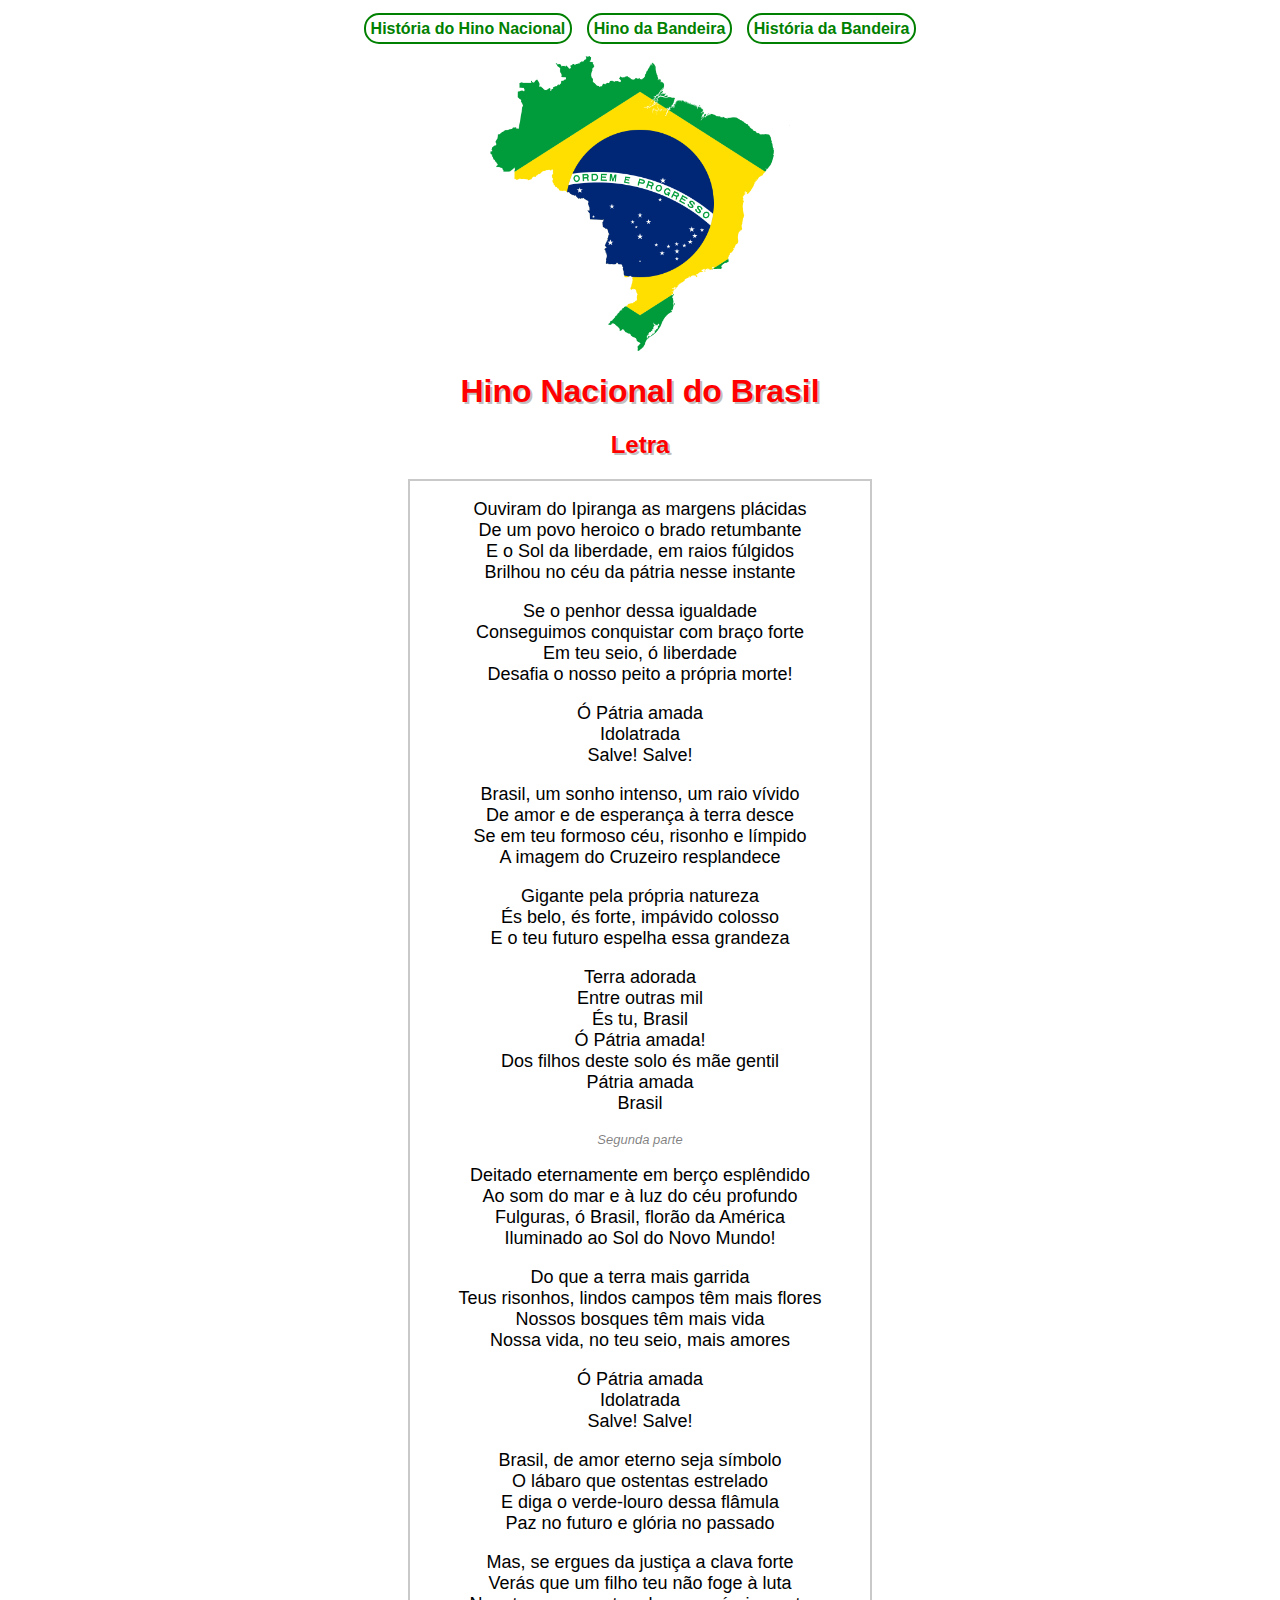
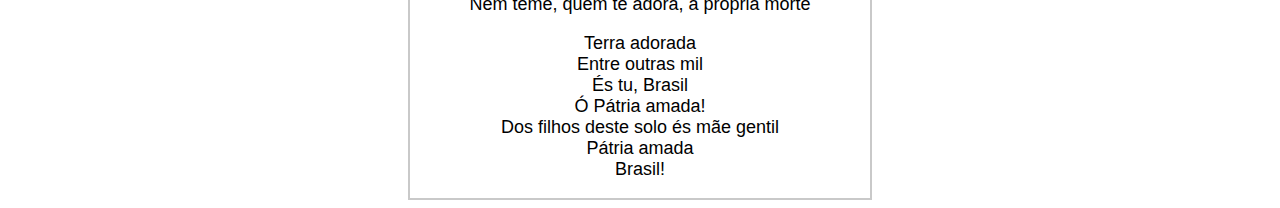
==== index.html @ ba687758 "commit inicial" ====
<!DOCTYPE html>
<html lang="pt-br">

<head>
    <meta charset="UTF-8">
    <meta http-equiv="X-UA-Compatible" content="IE=edge">
    <meta name="viewport" content="width=device-width, initial-scale=1.0">
    <title>Hino Nacional do Brasil</title>

    <link rel="stylesheet" href="style.css">
</head>

<body>
    <header class="links">
        <a href="historia_hino.html">História do Hino Nacional</a>
        <a href="hino_bandeira.htm">Hino da Bandeira</a>
        <a href="historia_bandeira.html">História da Bandeira</a>
    </header>

    <br>

    <img id="capa" src="imagens/B=brasil_territorio.png" alt="Bandeira do Brasil" width="1000">

    <h1>Hino Nacional do Brasil</h1>
    <h2>Letra</h2>

    <div class="letra">
    <p>
        Ouviram do Ipiranga as margens plácidas <br>
        De um povo heroico o brado retumbante <br>
        E o Sol da liberdade, em raios fúlgidos <br>
        Brilhou no céu da pátria nesse instante <br>
    </p>

    <p>
        Se o penhor dessa igualdade <br>
        Conseguimos conquistar com braço forte <br>
        Em teu seio, ó liberdade <br>
        Desafia o nosso peito a própria morte! <br>
    </p>

    <p>
        Ó Pátria amada <br>
        Idolatrada <br>
        Salve! Salve! <br>
    </p>

    <p>
        Brasil, um sonho intenso, um raio vívido <br>
        De amor e de esperança à terra desce <br>
        Se em teu formoso céu, risonho e límpido <br>
        A imagem do Cruzeiro resplandece <br>
    </p>

    <p>
        Gigante pela própria natureza <br>
        És belo, és forte, impávido colosso <br>
        E o teu futuro espelha essa grandeza <br>
    </p>

    <p>
        Terra adorada <br>
        Entre outras mil <br>
        És tu, Brasil <br>
        Ó Pátria amada! <br>
        Dos filhos deste solo és mãe gentil <br>
        Pátria amada <br>
        Brasil <br>
    </p>

    <p id="divisão">Segunda parte</p>

    <p>
        Deitado eternamente em berço esplêndido <br>
        Ao som do mar e à luz do céu profundo <br>
        Fulguras, ó Brasil, florão da América <br>
        Iluminado ao Sol do Novo Mundo! <br>
    </p>

    <p>
        Do que a terra mais garrida <br>
        Teus risonhos, lindos campos têm mais flores <br>
        Nossos bosques têm mais vida <br>
        Nossa vida, no teu seio, mais amores <br>
    </p>

    <p>
        Ó Pátria amada <br>
        Idolatrada <br>
        Salve! Salve! <br>
    </p>

    <p>
        Brasil, de amor eterno seja símbolo <br>
        O lábaro que ostentas estrelado <br>
        E diga o verde-louro dessa flâmula <br>
        Paz no futuro e glória no passado <br>
    </p>

    <p>
        Mas, se ergues da justiça a clava forte <br>
        Verás que um filho teu não foge à luta <br>
        Nem teme, quem te adora, a própria morte <br>
    </p>

    <p>
        Terra adorada <br>
        Entre outras mil <br>
        És tu, Brasil <br>
        Ó Pátria amada! <br>
        Dos filhos deste solo és mãe gentil <br>
        Pátria amada <br>
        Brasil! <br>
    </p>
    </div>
</body>

</html>
---- style.css ----
.links{
    font-family: Verdana, Geneva, Tahoma, sans-serif;
    text-align: center;
    display: block;
    margin-left: auto;
    margin-right: auto;
}

#capa{
    display: block;
    margin-left: auto;
    margin-right: auto;
    width: 300px;

}

h1, h2{
    font-family: Arial, Helvetica, sans-serif;
    text-align: center;
    color: red;
    text-shadow: 2px 2px silver;
}

.letra{
    font-family: Verdana, Geneva, Tahoma, sans-serif;
    text-align: center;
    font-size: large;
    border: 02px solid rgba(119, 118, 118, 0.397);
    padding-left: 0px;
    margin-left: 400px;
    margin-right: 400px;
}

#divisão{
    color: rgba(000, 000, 000, 0.5);
    font-size: small;
    font-style:italic ;
}

a{
    font-family: Verdana, Geneva, Tahoma, sans-serif;
    font-weight: bold;
    text-decoration: none;
    color: green;
    background-color: white;
    padding: 05px;
    margin: 5px;
    border: 2px solid green;
    border-radius: 15px;
}

a:hover{
    color: yellow;
    background-color: green;
}

body{
    margin-top: 20px;
}
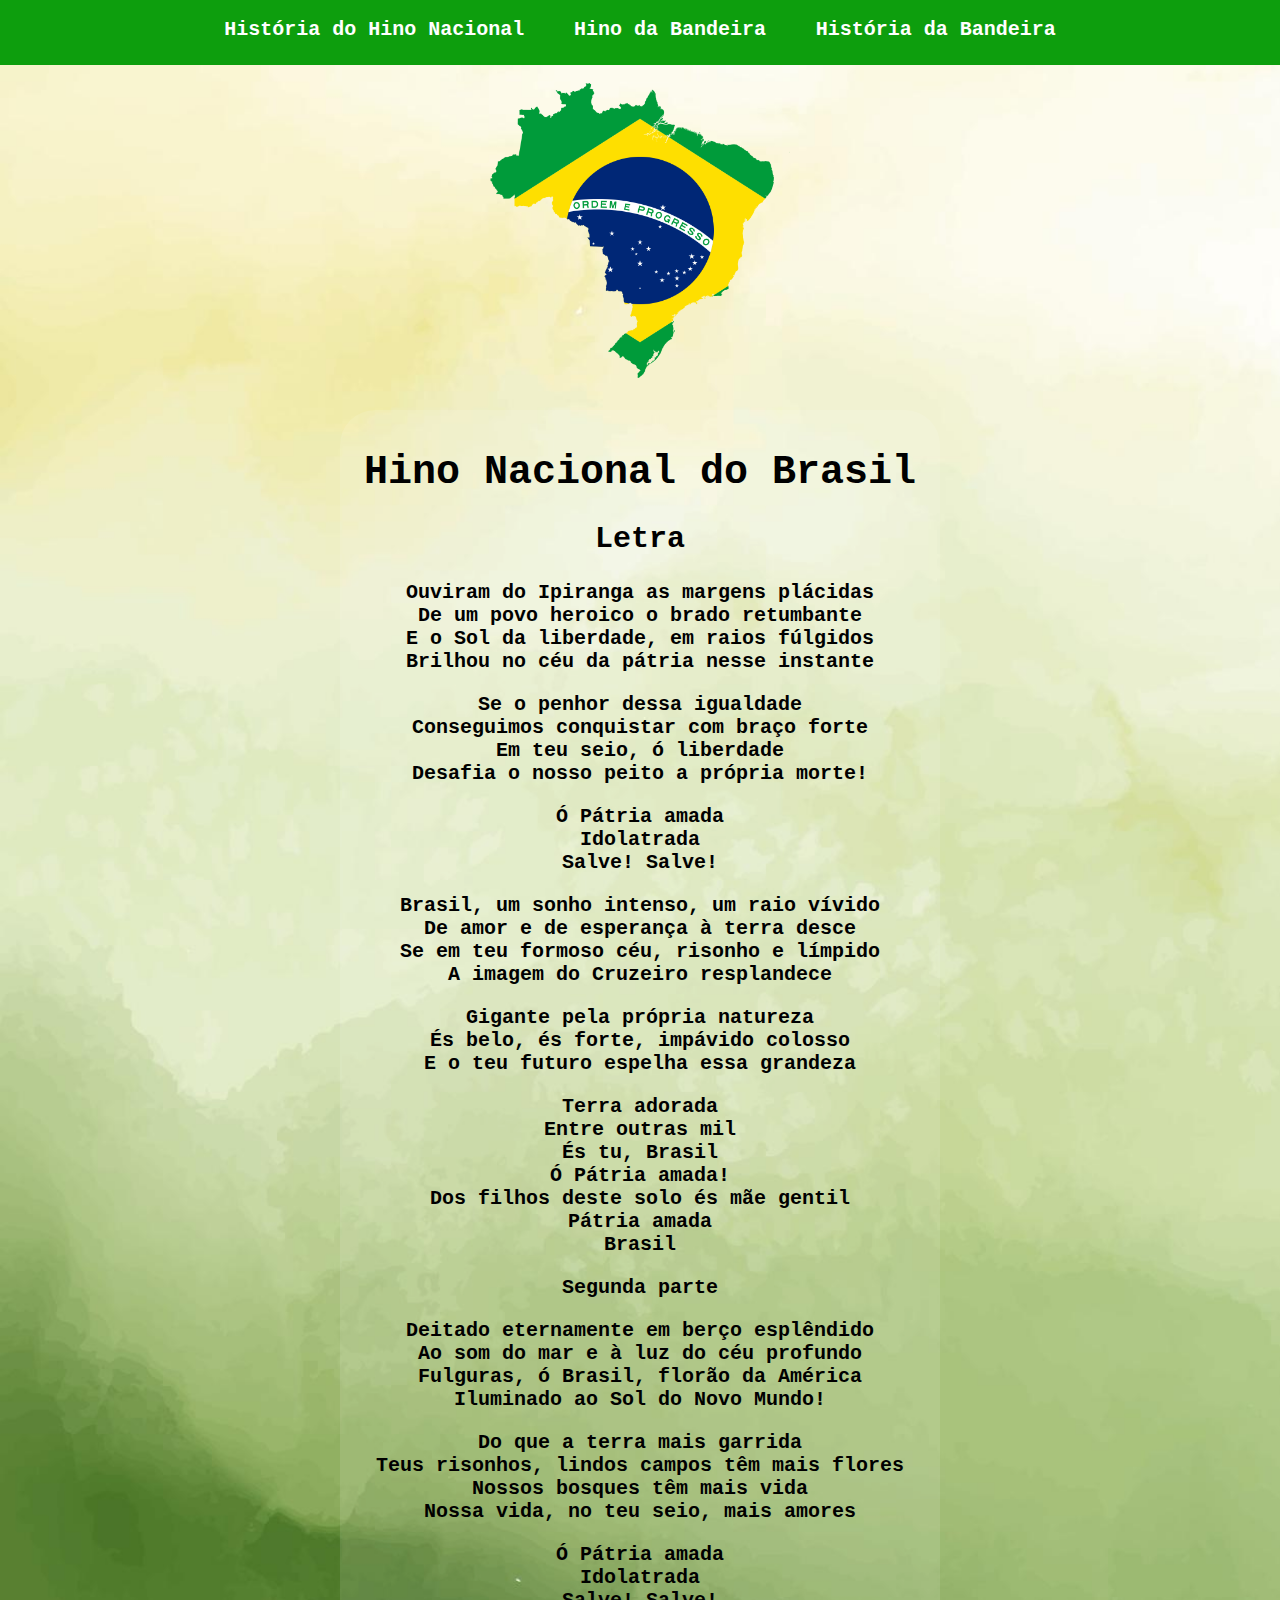
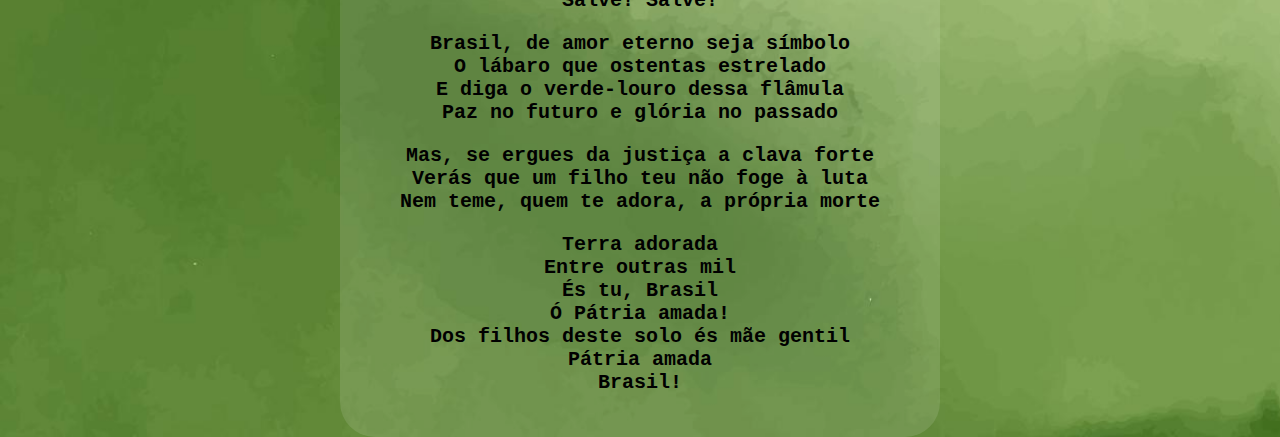
==== commit 6557b485: "modernizando o ccs da pagina" ====
--- a/index.html
+++ b/index.html
@@ -12,6 +12,7 @@
 
 <body>
     <header class="links">
+        <br>
         <a href="historia_hino.html">História do Hino Nacional</a>
         <a href="hino_bandeira.htm">Hino da Bandeira</a>
         <a href="historia_bandeira.html">História da Bandeira</a>
@@ -20,11 +21,13 @@
     <br>
 
     <img id="capa" src="imagens/B=brasil_territorio.png" alt="Bandeira do Brasil" width="1000">
-
+    
+    
+    <div class="letra">
     <h1>Hino Nacional do Brasil</h1>
     <h2>Letra</h2>
 
-    <div class="letra">
+    
     <p>
         Ouviram do Ipiranga as margens plácidas <br>
         De um povo heroico o brado retumbante <br>
@@ -112,6 +115,7 @@
         Pátria amada <br>
         Brasil! <br>
     </p>
+    <br>
     </div>
 </body>
 
--- a/style.css
+++ b/style.css
@@ -1,59 +1,47 @@
+body{
+    background-image: url(imagens/fundo02.jpg);
+    background-repeat: no-repeat;
+    background-size: cover; 
+    font-family: 'Courier New', Courier, monospace; 
+    text-align: center;
+    margin: 0;
+
+}
+
+a{
+    text-decoration: none;
+    color: white;
+    font-weight: bold;
+    padding: 20px;
+    font-size: 20px;  
+}
+
+a:hover{
+    color: rgb(255, 255, 0);
+    text-decoration: underline;
+}
+
 .links{
-    font-family: Verdana, Geneva, Tahoma, sans-serif;
-    text-align: center;
-    display: block;
-    margin-left: auto;
-    margin-right: auto;
+    background-color: rgb(13, 158, 13);
+    height: 65px;
 }
 
 #capa{
-    display: block;
-    margin-left: auto;
-    margin-right: auto;
     width: 300px;
-
 }
 
-h1, h2{
-    font-family: Arial, Helvetica, sans-serif;
-    text-align: center;
-    color: red;
-    text-shadow: 2px 2px silver;
+h1{
+    padding-top: 40px;
 }
+.letra{
+    background-color: rgba(255, 255, 255, 0.116);
+    border-radius: 35px;
+    margin: auto;
+    width: 600px;
+    font-size: 20px;
+    font-weight: bold;
+    color: black;
+    
+    
 
-.letra{
-    font-family: Verdana, Geneva, Tahoma, sans-serif;
-    text-align: center;
-    font-size: large;
-    border: 02px solid rgba(119, 118, 118, 0.397);
-    padding-left: 0px;
-    margin-left: 400px;
-    margin-right: 400px;
-}
-
-#divisão{
-    color: rgba(000, 000, 000, 0.5);
-    font-size: small;
-    font-style:italic ;
-}
-
-a{
-    font-family: Verdana, Geneva, Tahoma, sans-serif;
-    font-weight: bold;
-    text-decoration: none;
-    color: green;
-    background-color: white;
-    padding: 05px;
-    margin: 5px;
-    border: 2px solid green;
-    border-radius: 15px;
-}
-
-a:hover{
-    color: yellow;
-    background-color: green;
-}
-
-body{
-    margin-top: 20px;
-}
+}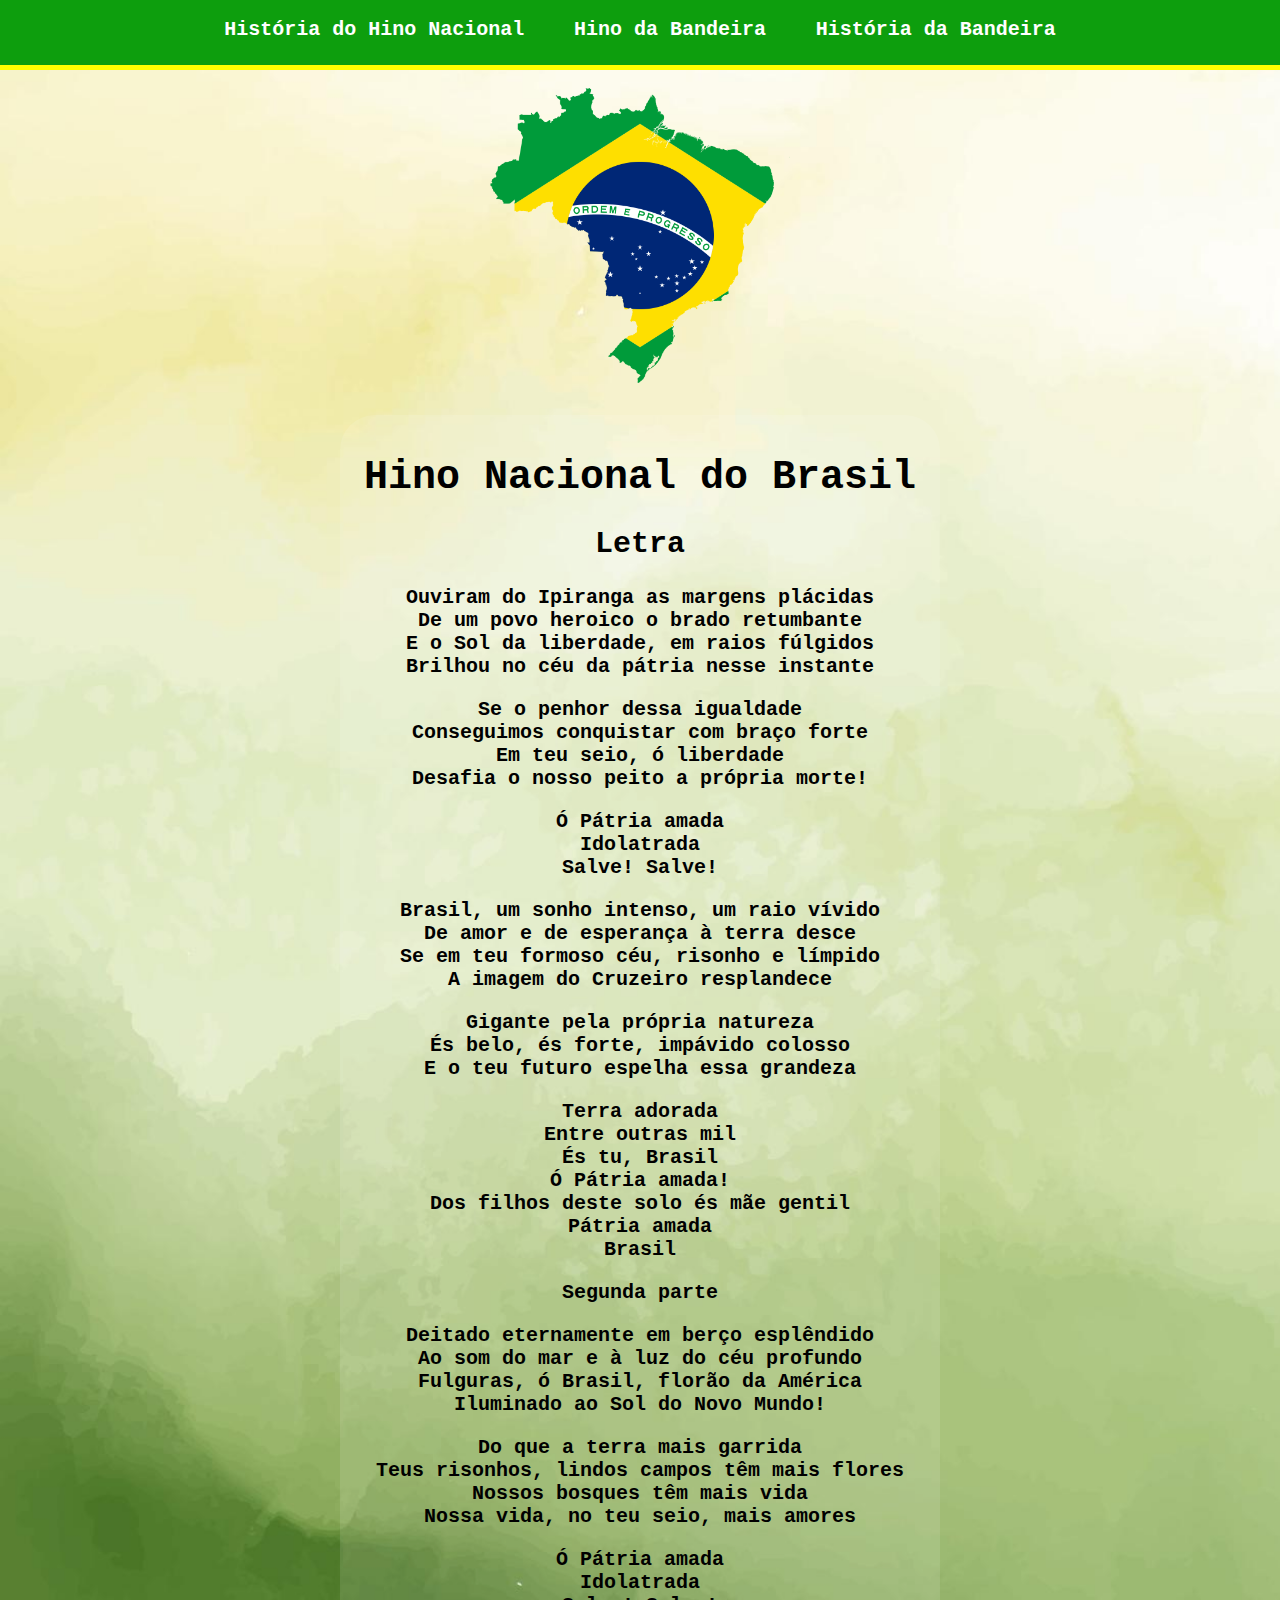
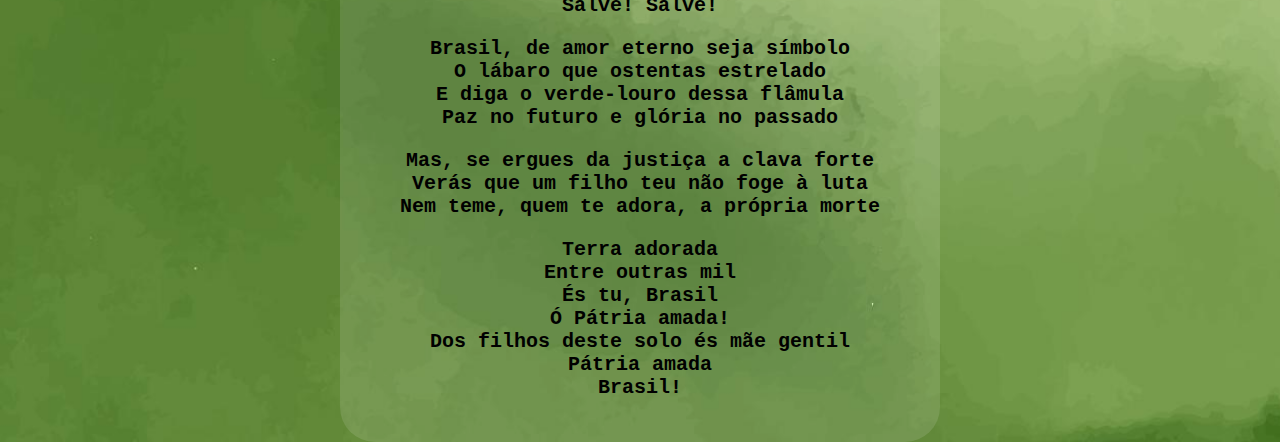
==== commit 4206ce48: "adicionado links nas demais paginas" ====
--- a/index.html
+++ b/index.html
@@ -14,7 +14,7 @@
     <header class="links">
         <br>
         <a href="historia_hino.html">História do Hino Nacional</a>
-        <a href="hino_bandeira.htm">Hino da Bandeira</a>
+        <a href="hino_bandeira.html">Hino da Bandeira</a>
         <a href="historia_bandeira.html">História da Bandeira</a>
     </header>
 
--- a/style.css
+++ b/style.css
@@ -24,6 +24,8 @@
 .links{
     background-color: rgb(13, 158, 13);
     height: 65px;
+    border-bottom: solid 5px yellow;
+
 }
 
 #capa{
